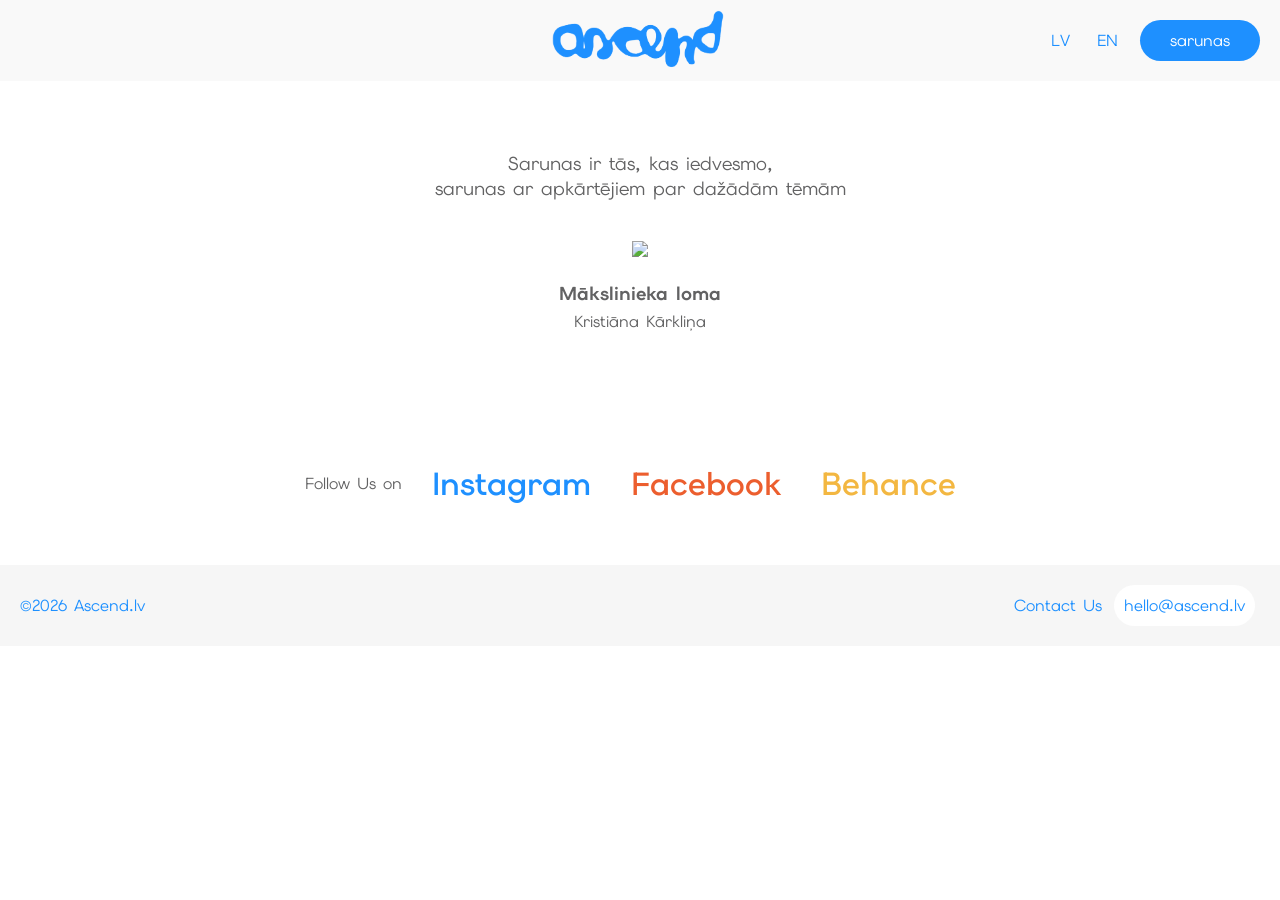
==== blog.html @ 81dd4107 "initial commit" ====
<!DOCTYPE html>
<html lang="en">
<head>
  <meta charset="UTF-8">
  <meta name="viewport" content="width=device-width, initial-scale=1.0">
  <title>Storytelling animation studio based in Riga</title>
    <link rel="icon" type="image/png" href="favicon.png" />
    <link rel="preconnect" href="https://fonts.googleapis.com">
    <link rel="preconnect" href="https://fonts.gstatic.com" crossorigin>
    <link href="https://fonts.googleapis.com/css2?family=Elms+Sans:ital,wght@0,100..900;1,100..900&display=swap" rel="stylesheet">
    <link href="https://cdn.jsdelivr.net/npm/swiper@12/swiper-bundle.min.css" rel="stylesheet">
    <link rel="stylesheet" href="main.css">

</head>
<body>
    
    
    <header class="top-header narrow">
        <a href="/" class="logo"><img src="logo.png"></a>
        <ul class="language-nav">
        <li><a href="index.html">lv</a></li>
        <li><a href="index-en.html">en</a></li>
            <li><a href="blog.html" class="active">sarunas</a></li>
        </ul>
    </header>

   
     
     <section>
          <div class="blog-overview" >
               <div class="container">
 
                  <div class="content-row">
                    
                    <h3 class="section-description">Sarunas ir tās, kas iedvesmo,<br> sarunas ar apkārtējiem par dažādām tēmām</h3>
              </div>
               <div class="content-row">
                   <div class="image">
                <a href="post-1.html"><img src="media/atteli/intervija/05.png">
                       <h3>Mākslinieka loma</h3>
                    <h4>Kristiāna Kārkliņa</h4>
                    </a>
            </div>
<!--
                 <div class="image">
                <a href="post-2.html"><img src="media/atteli/bolt/bolt-kurjers3.png">
                     <h3>Neesmu šeit iederīga</h3>
                    <h4>Ziepniekkalna iedzīvotāja</h4>
                    </a>
            </div>
                     <div class="image">
                <a href="post-3.html"><img src="media/atteli/bolt/bolt-kurjers5.png">
                         <h3>Gribu uz Portugāli</h3>
                    <h4>Bolt kurjere</h4>
                    </a>
            </div>
-->
          </div>
              </div>
              </div>
    
               
      </section>

     
    <div class="social-footer"><em>Follow Us on</em> <a href="">Instagram</a>  <a href="">Facebook</a>  <a href="">Behance</a></div>
    <div class="main-footer"><div>©2026 Ascend.lv</div><div>Contact Us <a href="mailto:hello@ascend.lv">hello@ascend.lv</a></div></div>
    


</body>
</html>
---- main.css ----
body {
      font-family: Helvetica, sans-serif;
      margin: 0;
      background: #fff;
      color: #626263;
      text-align: center;
    font-family: "Elms Sans", sans-serif;
      font-weight: 400;
      font-style: normal;
    }
      .content-row {
          clear: both;
           display: flex;
          align-items: center;
          text-align: center;
          justify-content: center;
      }
      .minska .content-row {
          flex-wrap: wrap;
      }
      .content-row:nth-child(4) .video:nth-child(1) {
          display: inline-block;
          padding: 10px;
          width: 50%;
      }
      .content-row:nth-child(4) .video:nth-child(2) {
          display: inline-block;
          padding: 10px;
          width: 40%;
      }
    .content-row:nth-child(2) .video:nth-child(1) {
          display: inline-block;
          padding: 10px;
          width: 40%;
      }
      .content-row:nth-child(2) .video:nth-child(2) {
          display: inline-block;
          padding: 10px;
          width: 50%;
      }
          .content-row:nth-child(3) .video:nth-child(1) {
          display: inline-block;
          padding: 10px;
          width: 40%;
      }
      .content-row:nth-child(3) .video:nth-child(2) {
          display: inline-block;
          padding: 10px;
          width: 55%;
      }
      .content-row:nth-child(5) .video:nth-child(1) {
          display: inline-block;
          padding: 10px;
          width: 55%;
      }
      .content-row:nth-child(5) .video:nth-child(2) {
          display: inline-block;
          padding: 10px;
          width: 45%;
      }
       .content-row .quote{
          width: 40%;
        display: inline-block;
          padding: 10px;
      }
    .content-row .image{
          width: 22%;
        display: inline-block;
          padding: 10px;
      }
      
     
       .content-row img{
          max-width: 100%;
      }
      
      @media (max-width: 900px) {
        .content-row .image {
          width: 29% !important;
         padding: 2% !important;
        }
        .content-row.title .image {
          width: 48% !important;
      }
      }
      
/*
       @media (max-width: 600px) {
        .content-row .image {
          width: 40% !important;


         padding: 2% !important;
        }
      }
      
*/
      .bolt .content-row:nth-child(3) .image{
          width: 18%;
          padding: 20px 5.2%;
      }
       .bolt .content-row:nth-child(4) .image{
          width: 17%;
           padding: 20px 5.2%;
      }
      .video {
          position: relative;
      }
      .video-tag {
          padding: 10px 20px;
          display: inline-block;
          background: dodgerblue;
          color: white;
          text-align: center;
          position: absolute;
          bottom: 14px;
          left: 10px;
      }
      
      @media (max-width: 900px) {
          .video-tag {
              display: none;
          }
      }
      
    .image {
          position: relative;
      }
      .image-tag {
          padding: 10px 20px;
          display: inline-block;
          background: #ec5e2e;
          color: white;
          text-align: center;
          position: absolute;
          bottom: 14px;
          left: 10px;
      }
        .section-title {
          padding: 20px;
            border-radius: 50px;
          display: inline-block;
          color: white;
              height: 61px;
            width: 170px;
            box-sizing: border-box;
          text-align: center;
            margin: 0;
            float: right;
            font-size: 1em;
              --r: 15px; /* radius of circles */

  aspect-ratio: 1;
/*  padding: calc(1.5*var(--r));*/
  mask: 
    linear-gradient(#000 0 0) no-repeat
     50%/calc(100% - 2*var(--r)) calc(100% - 2*var(--r)), 
    radial-gradient(farthest-side,#000 97%,#0000) 
     0 0/calc(2*var(--r)) calc(2*var(--r)) round;
      }
      
      #animation .section-title {
          background: #f6f6f6;
          color: dodgerblue;
      }
      #creative .section-title {
          background: #ec5e2e;
      }
       #illustration .section-title {
          background: #f3b741;
      }
  
      .side-nav {
          position: fixed;
          z-index: 2;
          top: 120px;
          margin-top: -100px;
          list-style-type: none;
          padding: 0;
          margin: 0;
          text-align: left;
      }
      
      @media (max-width: 900px) {
        .side-nav {
            top: auto;
          bottom: 55px;
        }
      }
      
      .side-nav a {
          display: inline-block;
          color: white;
          background: black;
          padding: 20px;
          text-decoration: none;
          margin: 5px;
          width: 170px;
          text-align: center;
          border-radius: 50px;
          box-sizing: border-box;
                  color: white;
     --r: 15px; /* radius of circles */
  height: 61px;
  aspect-ratio: 1;
/*  padding: calc(1.5*var(--r));*/
  mask: 
    linear-gradient(#000 0 0) no-repeat
     50%/calc(100% - 2*var(--r)) calc(100% - 2*var(--r)), 
    radial-gradient(farthest-side,#000 97%,#0000) 
     0 0/calc(2*var(--r)) calc(2*var(--r)) round;
      }
       .side-nav em {
           display: none;
      }
    @media (max-width: 900px) {
        .side-nav a {
            padding: 15px 10px;
            width: 55px;
            overflow: hidden;
            height: 51px;
            white-space: nowrap;
        }
        
        .side-nav em {
            display: block;
            clear: both;
            padding-bottom: 15px;
            overflow: hidden;
           font-style: normal;
        }
        
        .side-nav a:hover {
            box-shadow: 0px 0px 20px rgba(0, 0, 0, 0.2);
            width: 160px;
            transition: 0.2s width;
        }
        
        .side-nav a:hover em {
           font-size: 0;
            padding-bottom: 0;
        }
      }
 
      .side-nav li:nth-child(1) a{
          background: dodgerblue;
      }
      .side-nav li:nth-child(2) a {
          background: #ec5e2e;
      }
      .side-nav li:nth-child(3) a {
          background: #f3b741;
      }
    .side-nav li a:hover{
           filter: brightness(97%);
      }
     
    .language-nav {
        width: 100%;
        text-align: right;
      list-style-type: none;
      text-transform: uppercase;
        margin: 0;
        padding: 0;
/*        background: #eff2f8;*/
/*        background: #f6f6f6;*/
        
/*background:#f3b741;*/

    }
      .language-nav li {
          display: inline-block;
        padding: 0;
      }
      .language-nav a {
          display: inline-block;
          color: dodgerblue;
          text-decoration: none;
          padding: 30px 10px;
      }
     .language-nav li:last-child a {
          display: inline-block;
          color: dodgerblue;
          background: white;
          padding: 10px ;
          text-decoration: none;
          margin: 5px;
         margin-right: 20px;
          width: 100px;
          text-align: center;
          border-radius: 50px;
         text-transform: none;
      }
  .language-nav li:last-child a.active {

          background: dodgerblue;
          color: white;
         
      }
      .language-nav li:last-child a:hover{
           filter: brightness(95%);
      }
      .top-header {
          text-align: center;
          position: relative;
          background: #F9F9F9;
background: linear-gradient(nulldeg, rgba(249, 249, 249, 1) 0%, rgba(248, 248, 248, 1) 100%);
/*          background: #f6f6f6;*/
/*
     --r: 15px;  radius of circles 
  height: 100px;
     width: 100%;
  aspect-ratio: 1;
*/
/*  padding: calc(1.5*var(--r));*/
/*
  background: dodgerblue;
  mask: 
    linear-gradient(#000 0 0) no-repeat
     50%/calc(100% - 2*var(--r)) calc(100% - 2*var(--r)), 
    radial-gradient(farthest-side,#000 97%,#0000) 
     0 0/calc(2*var(--r)) calc(2*var(--r)) round;
*/
      }
.top-header::after {
    bottom: 0;
    position: absolute;
display: none;
    content: "";
  --s: 8px; /* size of the wave */
  --b: 2px; /* thickness of the line */
  --m: 0.1; /* curvature of the wave [0 2] */
  
  background: #f3b741;
  --R: calc(var(--s)*sqrt(var(--m)*var(--m) + 1) + var(--b)/2);
  height: calc(2*var(--R));
  width: 100%;
  --_g: #0000 calc(99% - var(--b)), #000 calc(101% - var(--b)) 99%, #0000 101%;
  mask:
    radial-gradient(var(--R) at left 50% bottom calc(-1*var(--m)*var(--s)), var(--_g)) 
     calc(50% - 2*var(--s)) calc(50% - var(--s)/2 - var(--b)/2)/calc(4*var(--s)) calc(var(--s) + var(--b)) repeat-x,
    radial-gradient(var(--R) at left 50% top calc(-1*var(--m)*var(--s)),var(--_g)) 
     50% calc(50% + var(--s)/2 + var(--b)/2)/calc(4*var(--s)) calc(var(--s) + var(--b)) repeat-x;
}
 .top-header .logo {
     position: absolute;
    padding: 0;
    width: 180px;
    top: 8px;
    left: 50%;
    margin-left: -90px;
     clear: both;
        display: block;
          max-width: 100%;
     
      }
 .top-header img {
   width:100%;
          display: inline-block;
         max-width: 100%;
     
      }
     @media (max-width: 900px) {
        .top-header img {
          width: 100% !important;
        }
         .top-header .logo {
          left: 20px;
         margin-left: 0;
             width: 120px;
             top: 17px;
        }
      }
      .page-description h3 {
          font-weight: 400;
          margin: 0;
          max-width: 450px;
        text-align: center;
        display: inline-block;
          color: dodgerblue;
          font-size:1.5em;
      }
     @media (max-width: 900px) {
        .page-description h3 {
          font-size: 1.2em;
          max-width: 400px;
        }
      }
      .section-description {
          width: 100%;
          max-width: 800px;
         font-weight: 400;
/*          color: royalblue;*/
          margin: 0; 
          padding: 30px 0;
      }
    .container {
        text-align: center;
      max-width: 1340px;
        overflow: hidden;
      margin: auto;
      padding: 40px 20px;
    }
    .container video {
        max-width: 100%;
    }
    h1 {
        clear: both;
        display: block;
        text-align: center;
        clear: both;
        font-size: 3em;
        line-height: 1em;
        margin-bottom: 10px;
         font-family: "Elms Sans", sans-serif;

          font-weight: 400;
          font-style: normal;
        max-width: 100%;
    }

    h2 {
        font-size: 2em;
    font-family: "Elms Sans", sans-serif;

          font-weight: 400;
          font-style: normal;
        font-weight: 400;
    }
  .tag {
        clear: both;
        display: inline-block;
        max-width: 600px;
      width: 100%;
   
  }
    p {
      font-size: 1.1em;
      line-height: 1.6;
    }

      
      .content {
          display: inline-block;
          width: 600px;
          max-width: 100%;
          box-sizing: border-box;
      }

    .button {
      display: inline-block;
      padding: 15px 25px;
      background: #e4ff00;
      color: #39b8cf;
      text-decoration: none;
      border-radius: 50px;
      font-size: 1.1em;
      margin-top: 15px;
    }
      .button.m0 {
          margin-top: 0;
      }
    .small {
      font-size: 0.9em;
      margin-top: 20px;
    }
      
      .container section:not(:first-child) {
          margin-top: 50px;
      }
      
      .pb0 {
          padding-bottom: 0 !important;
      }
 .pt0 {
          padding-top: 0 !important;
      }
      
    .main-footer{
        position: relative;
          display: flex;
          flex-direction: row;
          flex-wrap: wrap;
          justify-content: space-between;
        color: dodgerblue;
        background: #f6f6f6;
    }


.main-footer::before {
        top: 0;
    left: 0;
    position: absolute;
display: none;
    content: "";
  --s: 8px; /* size of the wave */
  --b: 2px; /* thickness of the line */
  --m: 0.3; /* curvature of the wave [0 2] */
  
  background: #ec5e2e;
  --R: calc(var(--s)*sqrt(var(--m)*var(--m) + 1) + var(--b)/2);
  height: calc(2*var(--R));
  width: 100%;
  --_g: #0000 calc(99% - var(--b)), #000 calc(101% - var(--b)) 99%, #0000 101%;
  mask:
    radial-gradient(var(--R) at left 50% bottom calc(-1*var(--m)*var(--s)), var(--_g)) 
     calc(50% - 2*var(--s)) calc(50% - var(--s)/2 - var(--b)/2)/calc(4*var(--s)) calc(var(--s) + var(--b)) repeat-x,
    radial-gradient(var(--R) at left 50% top calc(-1*var(--m)*var(--s)),var(--_g)) 
     50% calc(50% + var(--s)/2 + var(--b)/2)/calc(4*var(--s)) calc(var(--s) + var(--b)) repeat-x;
}
      
       .main-footer a:nth-of-type(1) {
          padding-left: 10px;
      }
      .main-footer, .social-footer{
          width: 100%;
          font-weight: 400;
          padding: 15px 20px;
          box-sizing: border-box;
          align-items: center;
      }
      
      .main-footer a {
          text-decoration: none;
          display: inline-block;
          color: dodgerblue;
          background: white;
          padding: 10px ;
          text-decoration: none;
          margin: 5px;
          text-align: center;
          border-radius: 50px;
         text-transform: none;
      }
      
       .main-footer a:hover{
           filter: brightness(95%);
      }
      
      .social-footer{
          display: flex;
          text-align: center;
          background: white;
          padding: 60px 20px;
          align-items: center;
            text-align: center;
            justify-content: center;
          flex-wrap: wrap;
      }
      
 
      
      .social-footer em {
          font-style: normal;
          padding-right: 20px;
      }
      
      @media (max-width: 715px){
          .social-footer em {
              width: 100%;
              padding-bottom: 15px;
              padding-right: 0;
          }
      }
      
      .social-footer a {
          color: dodgerblue;
          text-decoration: none;
          font-weight: 600;
          font-size: 2em;
          padding: 0 20px;
      }
      
       .social-footer a:hover {
           filter:brightness(90%);
      }
      
      .social-footer a:nth-of-type(1) {
          padding-left: 10px;
      }
      
     .social-footer a:nth-of-type(2){
          color: #ec5e2e;
      }
      
      .social-footer a:nth-of-type(3){
          color: #f3b741;
      }
      
      .swiper {
           padding: 0 20px !important;
          box-sizing: border-box;
          clear: both;
      }
      @media (max-width: 900px) {
          .swiper {
               padding: 0 15px !important;
          }
      }
      
      .swiper-slide {
        vertical-align: middle !important;
          align-self: center;
      }
     

      .swiper-slide img {
          max-width: 84%;
      }
      
      .swiper-grid-column>.swiper-wrapper {
          flex-direction: unset !important;
      }
      .swiper-pagination-bullet {
          background: #f3b741 !important;
          opacity: 0.8;
      }
      .swiper-pagination-bullet-active {
          background: dodgerblue !important;
      }
      .illustrations-pagination, .purvciems-pagination {
          margin-top: 20px;
      }

.blog-overview a {
    color: inherit;
    text-decoration: none;
}

.blog-overview h3 {
    margin-bottom: 0;
}

.blog-overview h4 {
    margin-top: 5px;
    font-weight: 400;
}

.blog-post .container {
    text-align: left;
    max-width: 800px;
    width: 100%;
    box-sizing: border-box;
}
.blog-post h1 {
    font-size: 6em;
    font-weight: 400;
    text-align: left;
    line-height: 0.9;
}

     @media (max-width: 900px) {
          .blog-post h1 {
               font-size: 4em;
          }
      }
      
.blog-post h2 {
    margin-top: 15px;
    margin-bottom: 30px;
    font-size: 1.5em;
}

.blog-date {
    display: inline-block;
    padding: 10px 0;
    text-decoration: none;
    margin: 10px 0;
    width: auto;
    text-transform: none;
    font-weight: 600;
    color: #ec5e2e;
    font-size: 1em;
}

.blog-image img {
    max-width: 100%;
}
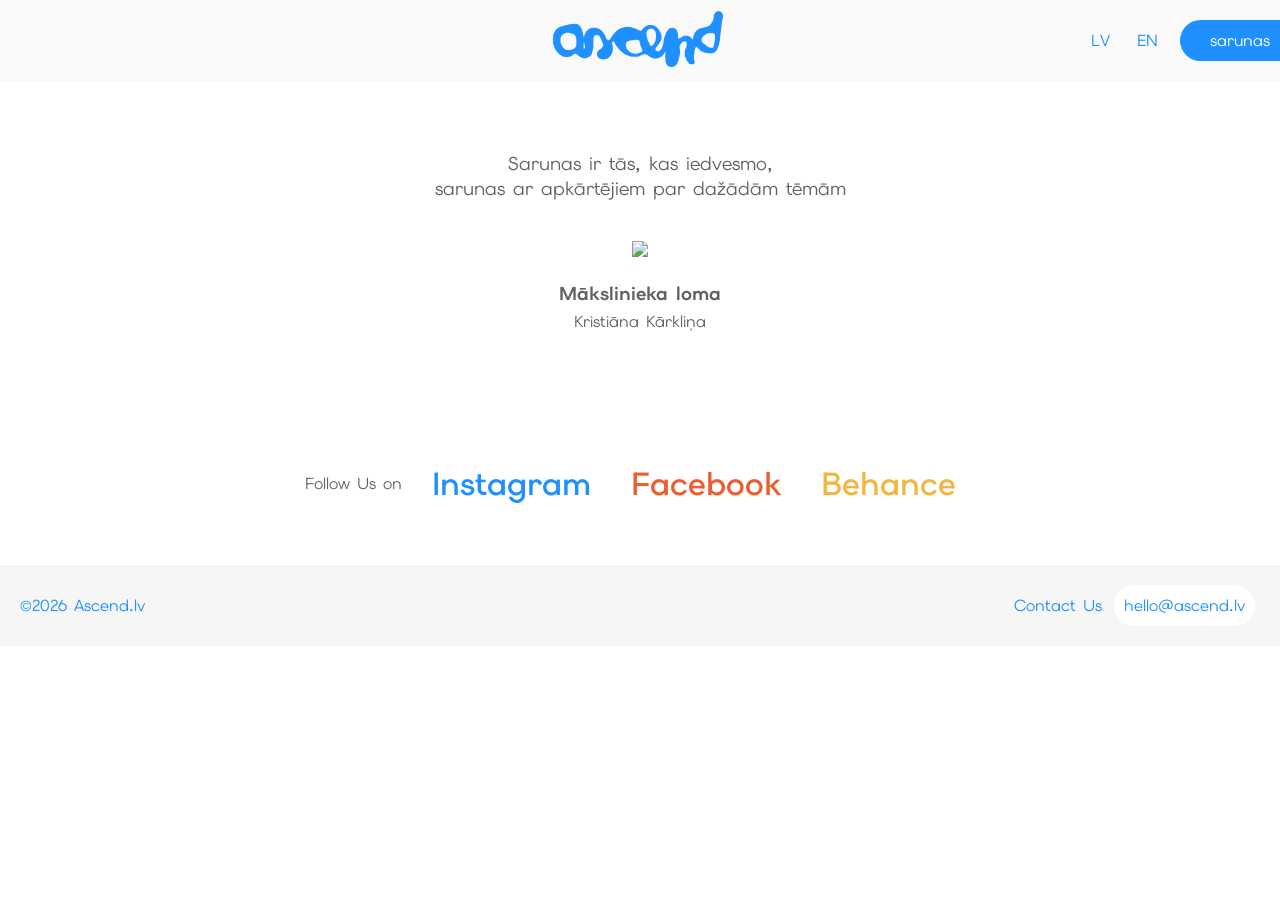
==== commit 2f4205b1: "language update" ====
--- a/blog.html
+++ b/blog.html
@@ -20,7 +20,7 @@
         <ul class="language-nav">
         <li><a href="index.html">lv</a></li>
         <li><a href="index-en.html">en</a></li>
-            <li><a href="blog.html" class="active">sarunas</a></li>
+            <li class="link-to-blog"><a href="blog.html" class="active">sarunas</a></li>
         </ul>
     </header>
 
@@ -36,20 +36,20 @@
               </div>
                <div class="content-row">
                    <div class="image">
-                <a href="post-1.html"><img src="media/atteli/intervija/05.png">
+                <a href="post-1.html"><img src="https://assets.ascend.lv/images/intervija/05.png">
                        <h3>Mākslinieka loma</h3>
                     <h4>Kristiāna Kārkliņa</h4>
                     </a>
             </div>
 <!--
                  <div class="image">
-                <a href="post-2.html"><img src="media/atteli/bolt/bolt-kurjers3.png">
+                <a href="post-2.html"><img src="https://assets.ascend.lv/images/bolt/bolt-kurjers3.png">
                      <h3>Neesmu šeit iederīga</h3>
                     <h4>Ziepniekkalna iedzīvotāja</h4>
                     </a>
             </div>
                      <div class="image">
-                <a href="post-3.html"><img src="media/atteli/bolt/bolt-kurjers5.png">
+                <a href="post-3.html"><img src="https://assets.ascend.lv/images/bolt/bolt-kurjers5.png">
                          <h3>Gribu uz Portugāli</h3>
                     <h4>Bolt kurjere</h4>
                     </a>
--- a/main.css
+++ b/main.css
@@ -80,6 +80,7 @@
           width: 29% !important;
          padding: 2% !important;
         }
+
         .content-row.title .image {
           width: 48% !important;
       }
@@ -262,7 +263,7 @@
       list-style-type: none;
       text-transform: uppercase;
         margin: 0;
-        padding: 0;
+        padding: 0 20px;
 /*        background: #eff2f8;*/
 /*        background: #f6f6f6;*/
         
@@ -279,14 +280,14 @@
           text-decoration: none;
           padding: 30px 10px;
       }
-     .language-nav li:last-child a {
+     .language-nav .link-to-blog a {
           display: inline-block;
           color: dodgerblue;
           background: white;
           padding: 10px ;
           text-decoration: none;
           margin: 5px;
-         margin-right: 20px;
+         margin-right: 0;
           width: 100px;
           text-align: center;
           border-radius: 50px;
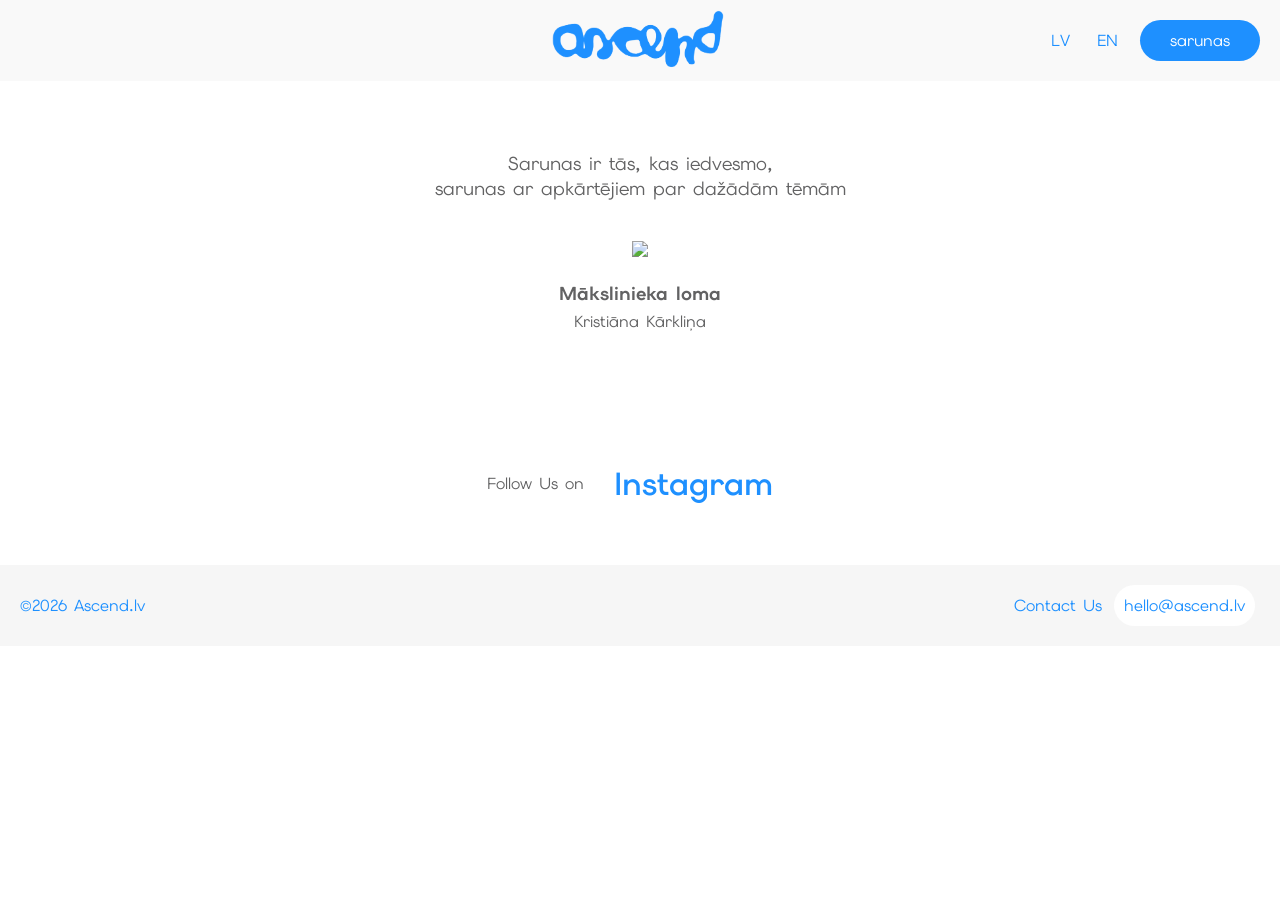
==== commit 9f115459: "bug fixes" ====
--- a/blog.html
+++ b/blog.html
@@ -63,7 +63,7 @@
       </section>
 
      
-    <div class="social-footer"><em>Follow Us on</em> <a href="">Instagram</a>  <a href="">Facebook</a>  <a href="">Behance</a></div>
+    <div class="social-footer"><em>Follow Us on</em> <a href="https://www.instagram.com/ascendlv">Instagram</a></div>
     <div class="main-footer"><div>©2026 Ascend.lv</div><div>Contact Us <a href="mailto:hello@ascend.lv">hello@ascend.lv</a></div></div>
     
 
--- a/main.css
+++ b/main.css
@@ -19,46 +19,59 @@
       .minska .content-row {
           flex-wrap: wrap;
       }
-      .content-row:nth-child(4) .video:nth-child(1) {
+  .content-row .video {
           display: inline-block;
           padding: 10px;
-          width: 50%;
-      }
-      .content-row:nth-child(4) .video:nth-child(2) {
-          display: inline-block;
-          padding: 10px;
-          width: 40%;
-      }
-    .content-row:nth-child(2) .video:nth-child(1) {
-          display: inline-block;
-          padding: 10px;
-          width: 40%;
-      }
-      .content-row:nth-child(2) .video:nth-child(2) {
-          display: inline-block;
-          padding: 10px;
-          width: 50%;
-      }
-          .content-row:nth-child(3) .video:nth-child(1) {
-          display: inline-block;
-          padding: 10px;
-          width: 40%;
-      }
-      .content-row:nth-child(3) .video:nth-child(2) {
-          display: inline-block;
-          padding: 10px;
-          width: 55%;
-      }
-      .content-row:nth-child(5) .video:nth-child(1) {
-          display: inline-block;
-          padding: 10px;
-          width: 55%;
-      }
-      .content-row:nth-child(5) .video:nth-child(2) {
-          display: inline-block;
-          padding: 10px;
-          width: 45%;
-      }
+      }
+video {
+    background-color: rgba(0, 0, 0, 0.8);
+}
+
+
+video::-webkit-media-controls-panel, video::-ms-media-controls {
+   background-image: none !important;
+     background-color: transparent !important;
+   box-shadow: none !important;
+}
+.video {
+    position: relative;
+    width: 45%;
+    aspect-ratio: 16/9;
+    background: url('loader.gif') no-repeat center center;
+    background-size: 50px auto;
+/*
+    width: 1280px;
+          height:  720px;
+*/
+}
+.video video {
+  opacity: 0;
+  transition: opacity 0.2s ease;
+}
+
+.video video.ready {
+  opacity: 1;
+}
+      .video-tag {
+          padding: 10px 20px;
+          display: none;
+          background: dodgerblue;
+          color: white;
+          text-align: center;
+          position: absolute;
+          bottom: 14px;
+          left: 10px;
+      }
+video.ready + .video-tag {
+    display: inline-block;
+}
+      
+      @media (max-width: 900px) {
+          .video-tag  {
+              display: none !important;
+          }
+      }
+      
        .content-row .quote{
           width: 40%;
         display: inline-block;
@@ -86,17 +99,6 @@
       }
       }
       
-/*
-       @media (max-width: 600px) {
-        .content-row .image {
-          width: 40% !important;
-
-
-         padding: 2% !important;
-        }
-      }
-      
-*/
       .bolt .content-row:nth-child(3) .image{
           width: 18%;
           padding: 20px 5.2%;
@@ -105,26 +107,7 @@
           width: 17%;
            padding: 20px 5.2%;
       }
-      .video {
-          position: relative;
-      }
-      .video-tag {
-          padding: 10px 20px;
-          display: inline-block;
-          background: dodgerblue;
-          color: white;
-          text-align: center;
-          position: absolute;
-          bottom: 14px;
-          left: 10px;
-      }
-      
-      @media (max-width: 900px) {
-          .video-tag {
-              display: none;
-          }
-      }
-      
+
     .image {
           position: relative;
       }
@@ -183,7 +166,7 @@
           text-align: left;
       }
       
-      @media (max-width: 900px) {
+      @media (max-width: 1340px) {
         .side-nav {
             top: auto;
           bottom: 55px;
@@ -215,7 +198,7 @@
        .side-nav em {
            display: none;
       }
-    @media (max-width: 900px) {
+    @media (max-width: 1340px) {
         .side-nav a {
             padding: 15px 10px;
             width: 55px;
@@ -264,6 +247,7 @@
       text-transform: uppercase;
         margin: 0;
         padding: 0 20px;
+        box-sizing: border-box;
 /*        background: #eff2f8;*/
 /*        background: #f6f6f6;*/
         
@@ -293,13 +277,13 @@
           border-radius: 50px;
          text-transform: none;
       }
-  .language-nav li:last-child a.active {
+  .language-nav .link-to-blog a.active {
 
           background: dodgerblue;
           color: white;
          
       }
-      .language-nav li:last-child a:hover{
+      .language-nav .link-to-blog a:hover{
            filter: brightness(95%);
       }
       .top-header {
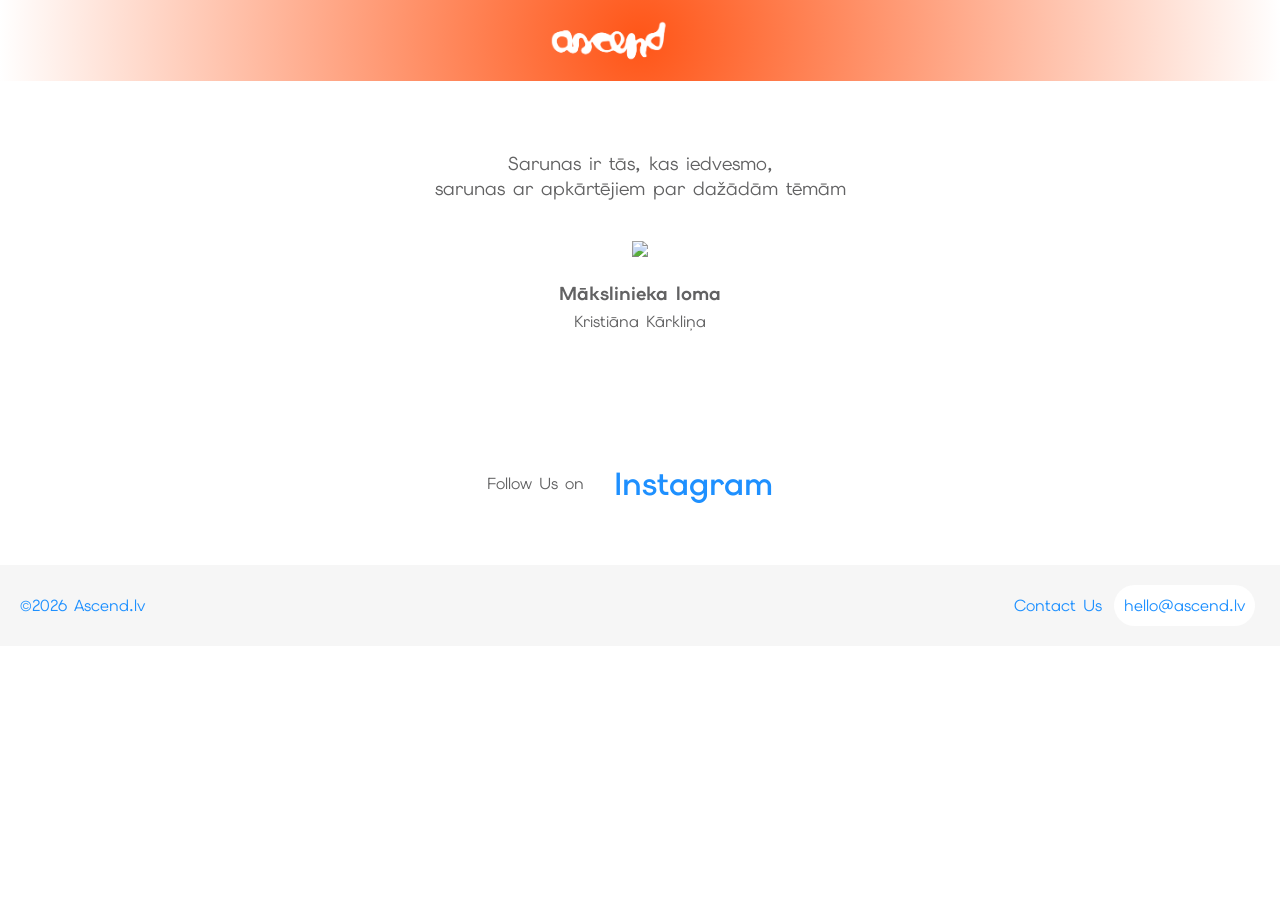
==== commit c3f78ab1: "page restructured" ====
--- a/blog.html
+++ b/blog.html
@@ -1,5 +1,5 @@
 <!DOCTYPE html>
-<html lang="en">
+<html lang="lv">
 <head>
   <meta charset="UTF-8">
   <meta name="viewport" content="width=device-width, initial-scale=1.0">
--- a/main.css
+++ b/main.css
@@ -39,10 +39,6 @@
     aspect-ratio: 16/9;
     background: url('loader.gif') no-repeat center center;
     background-size: 50px auto;
-/*
-    width: 1280px;
-          height:  720px;
-*/
 }
 .video video {
   opacity: 0;
@@ -122,18 +118,18 @@
           left: 10px;
       }
         .section-title {
-          padding: 20px;
+          padding: 15px;
             border-radius: 50px;
           display: inline-block;
           color: white;
-              height: 61px;
+              height: 50px;
             width: 170px;
             box-sizing: border-box;
           text-align: center;
-            margin: 0;
+            margin: 0 0 20px;
             float: right;
             font-size: 1em;
-              --r: 15px; /* radius of circles */
+              --r: 8px; /* radius of circles */
 
   aspect-ratio: 1;
 /*  padding: calc(1.5*var(--r));*/
@@ -145,25 +141,34 @@
       }
       
       #animation .section-title {
-          background: #f6f6f6;
-          color: dodgerblue;
+          background: #8e98a2;
       }
       #creative .section-title {
-          background: #ec5e2e;
+          background: #f3b741;
       }
        #illustration .section-title {
-          background: #f3b741;
-      }
+
+           background: #8e98a2;
+      }
+      #video .section-title {
+
+           background: #ec5e2e;
+      }
+
+
   
       .side-nav {
-          position: fixed;
-          z-index: 2;
-          top: 120px;
-          margin-top: -100px;
+          display: block;
+          width: 100%;
           list-style-type: none;
-          padding: 0;
+          padding: 20px 0;
           margin: 0;
-          text-align: left;
+          text-align: center;
+          background: black;
+      }
+
+    .side-nav li {
+          display: inline-block;
       }
       
       @media (max-width: 1340px) {
@@ -172,12 +177,13 @@
           bottom: 55px;
         }
       }
-      
+
       .side-nav a {
+          font-size: 15px;
           display: inline-block;
           color: white;
           background: black;
-          padding: 20px;
+          padding: 15px 15px;
           text-decoration: none;
           margin: 5px;
           width: 170px;
@@ -185,16 +191,21 @@
           border-radius: 50px;
           box-sizing: border-box;
                   color: white;
-     --r: 15px; /* radius of circles */
-  height: 61px;
-  aspect-ratio: 1;
-/*  padding: calc(1.5*var(--r));*/
-  mask: 
-    linear-gradient(#000 0 0) no-repeat
-     50%/calc(100% - 2*var(--r)) calc(100% - 2*var(--r)), 
-    radial-gradient(farthest-side,#000 97%,#0000) 
-     0 0/calc(2*var(--r)) calc(2*var(--r)) round;
-      }
+     --r: 8px; /* radius of circles */
+            
+      height: 50px;
+      aspect-ratio: 1;
+    /*  padding: calc(1.5*var(--r));*/
+      mask: 
+        linear-gradient(#000 0 0) no-repeat
+         50%/calc(100% - 2*var(--r)) calc(100% - 2*var(--r)), 
+        radial-gradient(farthest-side,#000 97%,#0000) 
+         0 0/calc(2*var(--r)) calc(2*var(--r)) round;
+      }
+
+.side-nav a:hover {
+     --r: 5px;
+}
        .side-nav em {
            display: none;
       }
@@ -228,13 +239,26 @@
       }
  
       .side-nav li:nth-child(1) a{
-          background: dodgerblue;
+/*          background: dodgerblue;*/
+          background: #8e98a2;
+                padding: 15px;
+          width: 210px;
       }
       .side-nav li:nth-child(2) a {
           background: #ec5e2e;
+      
+          animation-delay: 200ms;
       }
       .side-nav li:nth-child(3) a {
+          
           background: #f3b741;
+          animation-delay: 400ms;
+      }
+
+  .side-nav li:nth-child(4) a {
+          background: #fff;
+          color: #626263;
+      animation-delay: 600ms;
       }
     .side-nav li a:hover{
            filter: brightness(97%);
@@ -263,6 +287,7 @@
           color: dodgerblue;
           text-decoration: none;
           padding: 30px 10px;
+          opacity: 0;
       }
      .language-nav .link-to-blog a {
           display: inline-block;
@@ -289,24 +314,9 @@
       .top-header {
           text-align: center;
           position: relative;
-          background: #F9F9F9;
-background: linear-gradient(nulldeg, rgba(249, 249, 249, 1) 0%, rgba(248, 248, 248, 1) 100%);
-/*          background: #f6f6f6;*/
-/*
-     --r: 15px;  radius of circles 
-  height: 100px;
-     width: 100%;
-  aspect-ratio: 1;
-*/
-/*  padding: calc(1.5*var(--r));*/
-/*
-  background: dodgerblue;
-  mask: 
-    linear-gradient(#000 0 0) no-repeat
-     50%/calc(100% - 2*var(--r)) calc(100% - 2*var(--r)), 
-    radial-gradient(farthest-side,#000 97%,#0000) 
-     0 0/calc(2*var(--r)) calc(2*var(--r)) round;
-*/
+/*          background: #F9F9F9;*/
+background: #ff5517;
+background: radial-gradient(circle,rgba(255, 85, 23, 1) 0%, rgba(255, 255, 255, 1) 100%);
       }
 .top-header::after {
     bottom: 0;
@@ -317,7 +327,7 @@
   --b: 2px; /* thickness of the line */
   --m: 0.1; /* curvature of the wave [0 2] */
   
-  background: #f3b741;
+
   --R: calc(var(--s)*sqrt(var(--m)*var(--m) + 1) + var(--b)/2);
   height: calc(2*var(--R));
   width: 100%;
@@ -331,8 +341,8 @@
  .top-header .logo {
      position: absolute;
     padding: 0;
-    width: 180px;
-    top: 8px;
+    width: 120px;
+    top: 20px;
     left: 50%;
     margin-left: -90px;
      clear: both;
@@ -340,6 +350,8 @@
           max-width: 100%;
      
       }
+
+     
  .top-header img {
    width:100%;
           display: inline-block;
@@ -351,19 +363,60 @@
           width: 100% !important;
         }
          .top-header .logo {
+/*
           left: 20px;
          margin-left: 0;
+*/
              width: 120px;
              top: 17px;
         }
       }
-      .page-description h3 {
+
+
+.page-description-content {
+    text-align: center;
+    display: flex;
+    align-items: center;
+    justify-content: space-evenly;
+    margin-left: auto;
+    margin-right: auto;
+    width: 1000px;
+    max-width: 100%;
+    
+}
+
+.page-description-content > div {
+    display: inline-block;
+}
+
+.page-description {
+    margin: 0 0 40px;
+    padding: 40px 0;
+    background: #f6f6f6;
+
+}
+
+.page-description .content-row{
+   justify-content: space-evenly;
+}
+
+.page-description-image {
+    width: 250px;
+    max-width: 90%;
+    overflow: hidden;
+}
+
+.page-description-image img {
+    max-width: 100%;
+}
+
+ .page-description h3 {
           font-weight: 400;
           margin: 0;
           max-width: 450px;
-        text-align: center;
+        text-align: left;
         display: inline-block;
-          color: dodgerblue;
+          color: #626263;
           font-size:1.5em;
       }
      @media (max-width: 900px) {
@@ -458,6 +511,9 @@
       .pb0 {
           padding-bottom: 0 !important;
       }
+
+
+
  .pt0 {
           padding-top: 0 !important;
       }
@@ -604,7 +660,7 @@
       .swiper-pagination-bullet-active {
           background: dodgerblue !important;
       }
-      .illustrations-pagination, .purvciems-pagination {
+      .illustrations-pagination, .purvciems-pagination, .video-pagination {
           margin-top: 20px;
       }
 
